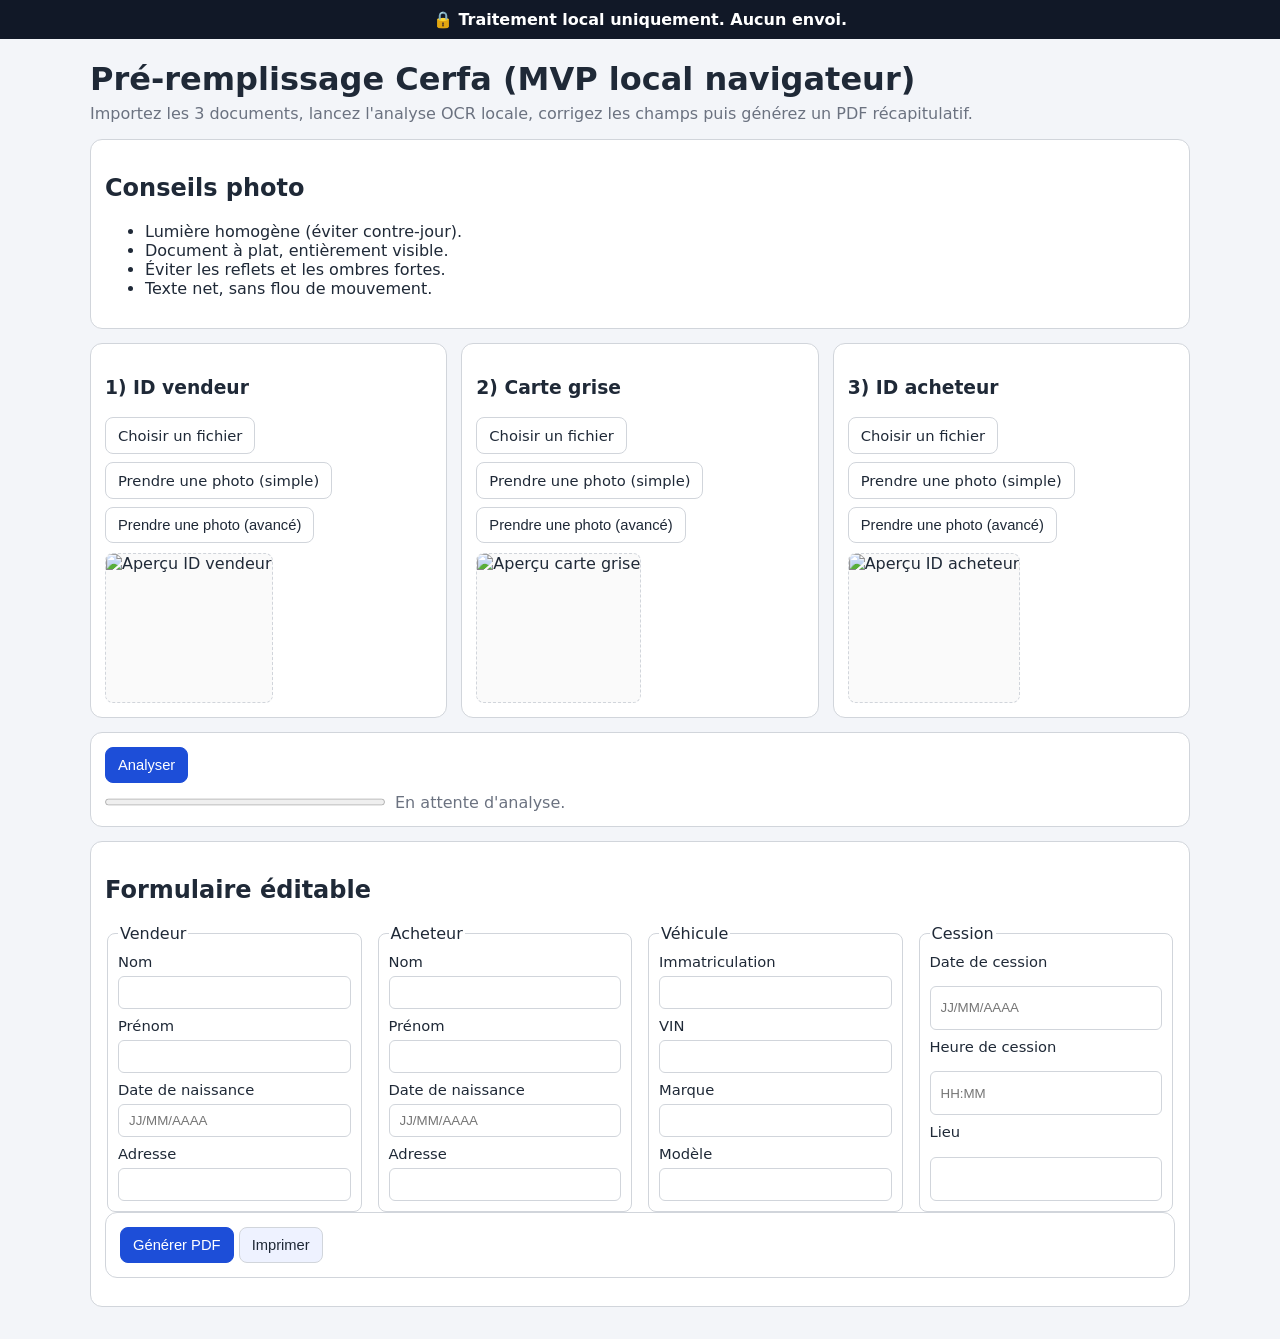
==== cerfa/index.html @ bf7cab0f "Add standalone /cerfa local MVP page with OCR flow and PDF export" ====
<!DOCTYPE html>
<html lang="fr">
<head>
  <meta charset="UTF-8" />
  <meta name="viewport" content="width=device-width, initial-scale=1.0" />
  <title>Assistant Cerfa - Traitement local</title>
  <link rel="stylesheet" href="styles.css" />
</head>
<body>
  <header class="banner" role="status" aria-live="polite">
    🔒 Traitement local uniquement. Aucun envoi.
  </header>

  <main class="container">
    <h1>Pré-remplissage Cerfa (MVP local navigateur)</h1>
    <p class="subtitle">Importez les 3 documents, lancez l'analyse OCR locale, corrigez les champs puis générez un PDF récapitulatif.</p>

    <section class="tips" aria-label="Conseils de prise de photo">
      <h2>Conseils photo</h2>
      <ul>
        <li>Lumière homogène (éviter contre-jour).</li>
        <li>Document à plat, entièrement visible.</li>
        <li>Éviter les reflets et les ombres fortes.</li>
        <li>Texte net, sans flou de mouvement.</li>
      </ul>
    </section>

    <section class="documents" aria-label="Documents à analyser">
      <article class="doc-card" data-doc="sellerId">
        <h3>1) ID vendeur</h3>
        <div class="actions-row">
          <label class="btn" for="sellerId-file">Choisir un fichier</label>
          <input id="sellerId-file" type="file" accept="image/*" />

          <label class="btn" for="sellerId-capture">Prendre une photo (simple)</label>
          <input id="sellerId-capture" type="file" accept="image/*" capture="environment" />

          <button class="btn" type="button" data-open-camera="sellerId">Prendre une photo (avancé)</button>
        </div>
        <img id="sellerId-preview" class="preview" alt="Aperçu ID vendeur" />
      </article>

      <article class="doc-card" data-doc="registration">
        <h3>2) Carte grise</h3>
        <div class="actions-row">
          <label class="btn" for="registration-file">Choisir un fichier</label>
          <input id="registration-file" type="file" accept="image/*" />

          <label class="btn" for="registration-capture">Prendre une photo (simple)</label>
          <input id="registration-capture" type="file" accept="image/*" capture="environment" />

          <button class="btn" type="button" data-open-camera="registration">Prendre une photo (avancé)</button>
        </div>
        <img id="registration-preview" class="preview" alt="Aperçu carte grise" />
      </article>

      <article class="doc-card" data-doc="buyerId">
        <h3>3) ID acheteur</h3>
        <div class="actions-row">
          <label class="btn" for="buyerId-file">Choisir un fichier</label>
          <input id="buyerId-file" type="file" accept="image/*" />

          <label class="btn" for="buyerId-capture">Prendre une photo (simple)</label>
          <input id="buyerId-capture" type="file" accept="image/*" capture="environment" />

          <button class="btn" type="button" data-open-camera="buyerId">Prendre une photo (avancé)</button>
        </div>
        <img id="buyerId-preview" class="preview" alt="Aperçu ID acheteur" />
      </article>
    </section>

    <section class="controls">
      <button id="analyzeBtn" type="button" class="btn-primary">Analyser</button>
      <div class="progress-wrap" aria-live="polite">
        <progress id="ocrProgress" value="0" max="100"></progress>
        <span id="ocrStatus">En attente d'analyse.</span>
      </div>
    </section>

    <section class="form-section">
      <h2>Formulaire éditable</h2>
      <form id="cerfaForm">
        <fieldset>
          <legend>Vendeur</legend>
          <label>Nom <input name="sellerName" /></label>
          <label>Prénom <input name="sellerFirstName" /></label>
          <label>Date de naissance <input name="sellerBirthDate" placeholder="JJ/MM/AAAA" /></label>
          <label>Adresse <input name="sellerAddress" /></label>
        </fieldset>

        <fieldset>
          <legend>Acheteur</legend>
          <label>Nom <input name="buyerName" /></label>
          <label>Prénom <input name="buyerFirstName" /></label>
          <label>Date de naissance <input name="buyerBirthDate" placeholder="JJ/MM/AAAA" /></label>
          <label>Adresse <input name="buyerAddress" /></label>
        </fieldset>

        <fieldset>
          <legend>Véhicule</legend>
          <label>Immatriculation <input name="plate" /></label>
          <label>VIN <input name="vin" /></label>
          <label>Marque <input name="brand" /></label>
          <label>Modèle <input name="model" /></label>
        </fieldset>

        <fieldset>
          <legend>Cession</legend>
          <label>Date de cession <input name="saleDate" placeholder="JJ/MM/AAAA" /></label>
          <label>Heure de cession <input name="saleTime" placeholder="HH:MM" /></label>
          <label>Lieu <input name="salePlace" /></label>
        </fieldset>
      </form>

      <div class="controls">
        <button id="pdfBtn" type="button" class="btn-primary">Générer PDF</button>
        <button id="printBtn" type="button" class="btn-secondary">Imprimer</button>
      </div>
    </section>
  </main>

  <dialog id="cameraDialog">
    <form method="dialog" class="camera-box">
      <h3>Capture avancée</h3>
      <video id="cameraVideo" autoplay playsinline></video>
      <canvas id="cameraCanvas" hidden></canvas>
      <div class="camera-actions">
        <button id="captureBtn" type="button" class="btn-primary">Capturer</button>
        <button id="closeCameraBtn" type="button" class="btn-secondary">Fermer</button>
      </div>
      <p id="cameraStatus">Autorisez la caméra pour capturer le document.</p>
    </form>
  </dialog>

  <script src="lib/tesseract.min.js"></script>
  <script src="lib/pdf-lib.min.js"></script>
  <script src="app.js"></script>
</body>
</html>
---- cerfa/styles.css ----
:root {
  color-scheme: light;
  --bg: #f3f5f9;
  --card: #fff;
  --text: #1f2937;
  --muted: #6b7280;
  --border: #d1d5db;
  --accent: #1d4ed8;
}

* { box-sizing: border-box; }
body {
  margin: 0;
  font-family: Inter, system-ui, -apple-system, Segoe UI, Roboto, sans-serif;
  background: var(--bg);
  color: var(--text);
}

.banner {
  position: sticky;
  top: 0;
  z-index: 10;
  background: #111827;
  color: #fff;
  padding: 10px 16px;
  text-align: center;
  font-weight: 600;
}

.container {
  width: min(1100px, 96vw);
  margin: 16px auto 32px;
}

h1 { margin-bottom: 6px; }
.subtitle { margin-top: 0; color: var(--muted); }

.tips,
.doc-card,
.form-section,
.controls {
  background: var(--card);
  border: 1px solid var(--border);
  border-radius: 12px;
  padding: 14px;
  margin-bottom: 14px;
}

.documents {
  display: grid;
  grid-template-columns: repeat(auto-fit, minmax(290px, 1fr));
  gap: 14px;
}

.actions-row {
  display: flex;
  flex-wrap: wrap;
  gap: 8px;
  margin-bottom: 10px;
}

input[type="file"] { display: none; }

.btn,
.btn-primary,
.btn-secondary {
  border: 1px solid var(--border);
  background: #fff;
  color: var(--text);
  padding: 9px 12px;
  border-radius: 8px;
  cursor: pointer;
  font-size: 0.92rem;
}

.btn-primary {
  background: var(--accent);
  border-color: var(--accent);
  color: #fff;
}

.btn-secondary { background: #eef2ff; }

.preview {
  width: 100%;
  min-height: 150px;
  max-height: 220px;
  object-fit: contain;
  border: 1px dashed var(--border);
  border-radius: 8px;
  background: #fafafa;
}

.progress-wrap {
  margin-top: 10px;
  display: flex;
  align-items: center;
  gap: 10px;
}

progress {
  width: 280px;
  max-width: 100%;
  height: 14px;
}

#ocrStatus { color: var(--muted); }

form {
  display: grid;
  grid-template-columns: repeat(auto-fit, minmax(240px, 1fr));
  gap: 12px;
}

fieldset {
  border: 1px solid var(--border);
  border-radius: 8px;
  padding: 10px;
  display: grid;
  gap: 8px;
}

label { display: grid; gap: 6px; font-size: 0.92rem; }
input {
  border: 1px solid var(--border);
  border-radius: 6px;
  padding: 8px 10px;
}

dialog {
  border: 0;
  border-radius: 12px;
  width: min(640px, 95vw);
  padding: 0;
}

dialog::backdrop { background: rgba(0, 0, 0, 0.55); }

.camera-box { padding: 14px; }
#cameraVideo {
  width: 100%;
  border-radius: 8px;
  background: #000;
  max-height: 55vh;
}
.camera-actions {
  display: flex;
  gap: 8px;
  margin-top: 10px;
}
#cameraStatus { color: var(--muted); }
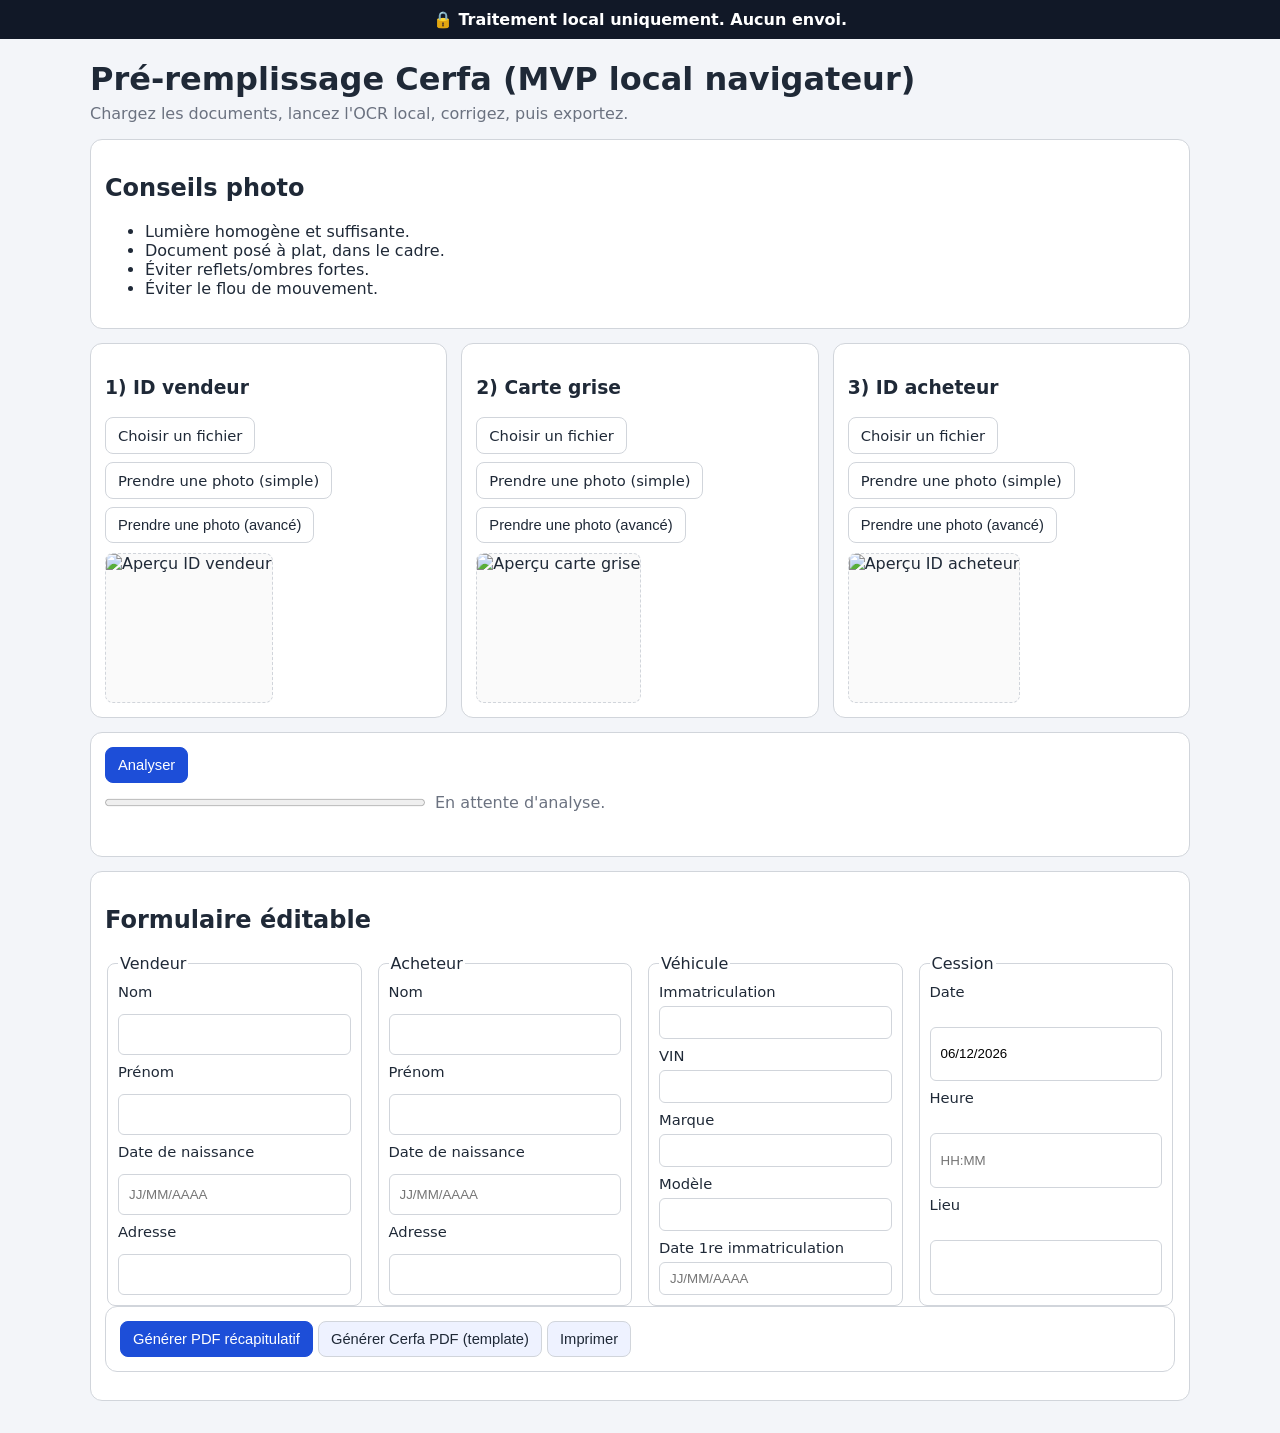
==== commit e1ec2f39: "Debug and wire /cerfa analyze flow with local OCR paths and template stub" ====
--- a/cerfa/index.html
+++ b/cerfa/index.html
@@ -4,7 +4,11 @@
   <meta charset="UTF-8" />
   <meta name="viewport" content="width=device-width, initial-scale=1.0" />
   <title>Assistant Cerfa - Traitement local</title>
-  <link rel="stylesheet" href="styles.css" />
+  <link rel="stylesheet" href="./styles.css" />
+
+  <script src="./lib/tesseract.min.js" defer></script>
+  <script src="./lib/pdf-lib.min.js" defer></script>
+  <script src="./app.js" defer></script>
 </head>
 <body>
   <header class="banner" role="status" aria-live="polite">
@@ -13,59 +17,59 @@
 
   <main class="container">
     <h1>Pré-remplissage Cerfa (MVP local navigateur)</h1>
-    <p class="subtitle">Importez les 3 documents, lancez l'analyse OCR locale, corrigez les champs puis générez un PDF récapitulatif.</p>
+    <p class="subtitle">Chargez les documents, lancez l'OCR local, corrigez, puis exportez.</p>
 
     <section class="tips" aria-label="Conseils de prise de photo">
       <h2>Conseils photo</h2>
       <ul>
-        <li>Lumière homogène (éviter contre-jour).</li>
-        <li>Document à plat, entièrement visible.</li>
-        <li>Éviter les reflets et les ombres fortes.</li>
-        <li>Texte net, sans flou de mouvement.</li>
+        <li>Lumière homogène et suffisante.</li>
+        <li>Document posé à plat, dans le cadre.</li>
+        <li>Éviter reflets/ombres fortes.</li>
+        <li>Éviter le flou de mouvement.</li>
       </ul>
     </section>
 
     <section class="documents" aria-label="Documents à analyser">
-      <article class="doc-card" data-doc="sellerId">
+      <article class="doc-card">
         <h3>1) ID vendeur</h3>
         <div class="actions-row">
-          <label class="btn" for="sellerId-file">Choisir un fichier</label>
-          <input id="sellerId-file" type="file" accept="image/*" />
+          <label class="btn" for="seller_file">Choisir un fichier</label>
+          <input id="seller_file" type="file" accept="image/*" />
 
-          <label class="btn" for="sellerId-capture">Prendre une photo (simple)</label>
-          <input id="sellerId-capture" type="file" accept="image/*" capture="environment" />
+          <label class="btn" for="seller_capture">Prendre une photo (simple)</label>
+          <input id="seller_capture" type="file" accept="image/*" capture="environment" />
 
-          <button class="btn" type="button" data-open-camera="sellerId">Prendre une photo (avancé)</button>
+          <button class="btn" type="button" data-open-camera="seller">Prendre une photo (avancé)</button>
         </div>
-        <img id="sellerId-preview" class="preview" alt="Aperçu ID vendeur" />
+        <img id="seller_preview" class="preview" alt="Aperçu ID vendeur" />
       </article>
 
-      <article class="doc-card" data-doc="registration">
+      <article class="doc-card">
         <h3>2) Carte grise</h3>
         <div class="actions-row">
-          <label class="btn" for="registration-file">Choisir un fichier</label>
-          <input id="registration-file" type="file" accept="image/*" />
+          <label class="btn" for="registration_file">Choisir un fichier</label>
+          <input id="registration_file" type="file" accept="image/*" />
 
-          <label class="btn" for="registration-capture">Prendre une photo (simple)</label>
-          <input id="registration-capture" type="file" accept="image/*" capture="environment" />
+          <label class="btn" for="registration_capture">Prendre une photo (simple)</label>
+          <input id="registration_capture" type="file" accept="image/*" capture="environment" />
 
           <button class="btn" type="button" data-open-camera="registration">Prendre une photo (avancé)</button>
         </div>
-        <img id="registration-preview" class="preview" alt="Aperçu carte grise" />
+        <img id="registration_preview" class="preview" alt="Aperçu carte grise" />
       </article>
 
-      <article class="doc-card" data-doc="buyerId">
+      <article class="doc-card">
         <h3>3) ID acheteur</h3>
         <div class="actions-row">
-          <label class="btn" for="buyerId-file">Choisir un fichier</label>
-          <input id="buyerId-file" type="file" accept="image/*" />
+          <label class="btn" for="buyer_file">Choisir un fichier</label>
+          <input id="buyer_file" type="file" accept="image/*" />
 
-          <label class="btn" for="buyerId-capture">Prendre une photo (simple)</label>
-          <input id="buyerId-capture" type="file" accept="image/*" capture="environment" />
+          <label class="btn" for="buyer_capture">Prendre une photo (simple)</label>
+          <input id="buyer_capture" type="file" accept="image/*" capture="environment" />
 
-          <button class="btn" type="button" data-open-camera="buyerId">Prendre une photo (avancé)</button>
+          <button class="btn" type="button" data-open-camera="buyer">Prendre une photo (avancé)</button>
         </div>
-        <img id="buyerId-preview" class="preview" alt="Aperçu ID acheteur" />
+        <img id="buyer_preview" class="preview" alt="Aperçu ID acheteur" />
       </article>
     </section>
 
@@ -75,6 +79,7 @@
         <progress id="ocrProgress" value="0" max="100"></progress>
         <span id="ocrStatus">En attente d'analyse.</span>
       </div>
+      <p id="uiMessage" class="ui-message"></p>
     </section>
 
     <section class="form-section">
@@ -82,38 +87,40 @@
       <form id="cerfaForm">
         <fieldset>
           <legend>Vendeur</legend>
-          <label>Nom <input name="sellerName" /></label>
-          <label>Prénom <input name="sellerFirstName" /></label>
-          <label>Date de naissance <input name="sellerBirthDate" placeholder="JJ/MM/AAAA" /></label>
-          <label>Adresse <input name="sellerAddress" /></label>
+          <label>Nom <input id="seller_lastname" name="seller_lastname" /></label>
+          <label>Prénom <input id="seller_firstname" name="seller_firstname" /></label>
+          <label>Date de naissance <input id="seller_dob" name="seller_dob" placeholder="JJ/MM/AAAA" /></label>
+          <label>Adresse <input id="seller_address" name="seller_address" /></label>
         </fieldset>
 
         <fieldset>
           <legend>Acheteur</legend>
-          <label>Nom <input name="buyerName" /></label>
-          <label>Prénom <input name="buyerFirstName" /></label>
-          <label>Date de naissance <input name="buyerBirthDate" placeholder="JJ/MM/AAAA" /></label>
-          <label>Adresse <input name="buyerAddress" /></label>
+          <label>Nom <input id="buyer_lastname" name="buyer_lastname" /></label>
+          <label>Prénom <input id="buyer_firstname" name="buyer_firstname" /></label>
+          <label>Date de naissance <input id="buyer_dob" name="buyer_dob" placeholder="JJ/MM/AAAA" /></label>
+          <label>Adresse <input id="buyer_address" name="buyer_address" /></label>
         </fieldset>
 
         <fieldset>
           <legend>Véhicule</legend>
-          <label>Immatriculation <input name="plate" /></label>
-          <label>VIN <input name="vin" /></label>
-          <label>Marque <input name="brand" /></label>
-          <label>Modèle <input name="model" /></label>
+          <label>Immatriculation <input id="vehicle_plate" name="vehicle_plate" /></label>
+          <label>VIN <input id="vehicle_vin" name="vehicle_vin" /></label>
+          <label>Marque <input id="vehicle_make" name="vehicle_make" /></label>
+          <label>Modèle <input id="vehicle_model" name="vehicle_model" /></label>
+          <label>Date 1re immatriculation <input id="vehicle_first_reg_date" name="vehicle_first_reg_date" placeholder="JJ/MM/AAAA" /></label>
         </fieldset>
 
         <fieldset>
           <legend>Cession</legend>
-          <label>Date de cession <input name="saleDate" placeholder="JJ/MM/AAAA" /></label>
-          <label>Heure de cession <input name="saleTime" placeholder="HH:MM" /></label>
-          <label>Lieu <input name="salePlace" /></label>
+          <label>Date <input id="date" name="date" placeholder="JJ/MM/AAAA" /></label>
+          <label>Heure <input id="sale_time" name="sale_time" placeholder="HH:MM" /></label>
+          <label>Lieu <input id="sale_place" name="sale_place" /></label>
         </fieldset>
       </form>
 
       <div class="controls">
-        <button id="pdfBtn" type="button" class="btn-primary">Générer PDF</button>
+        <button id="pdfBtn" type="button" class="btn-primary">Générer PDF récapitulatif</button>
+        <button id="templatePdfBtn" type="button" class="btn-secondary">Générer Cerfa PDF (template)</button>
         <button id="printBtn" type="button" class="btn-secondary">Imprimer</button>
       </div>
     </section>
@@ -131,9 +138,5 @@
       <p id="cameraStatus">Autorisez la caméra pour capturer le document.</p>
     </form>
   </dialog>
-
-  <script src="lib/tesseract.min.js"></script>
-  <script src="lib/pdf-lib.min.js"></script>
-  <script src="app.js"></script>
 </body>
 </html>
--- a/cerfa/styles.css
+++ b/cerfa/styles.css
@@ -7,7 +7,6 @@
   --border: #d1d5db;
   --accent: #1d4ed8;
 }
-
 * { box-sizing: border-box; }
 body {
   margin: 0;
@@ -15,7 +14,6 @@
   background: var(--bg);
   color: var(--text);
 }
-
 .banner {
   position: sticky;
   top: 0;
@@ -26,92 +24,43 @@
   text-align: center;
   font-weight: 600;
 }
-
-.container {
-  width: min(1100px, 96vw);
-  margin: 16px auto 32px;
-}
-
+.container { width: min(1100px, 96vw); margin: 16px auto 32px; }
 h1 { margin-bottom: 6px; }
 .subtitle { margin-top: 0; color: var(--muted); }
-
-.tips,
-.doc-card,
-.form-section,
-.controls {
+.tips, .doc-card, .form-section, .controls {
   background: var(--card);
   border: 1px solid var(--border);
   border-radius: 12px;
   padding: 14px;
   margin-bottom: 14px;
 }
-
 .documents {
   display: grid;
   grid-template-columns: repeat(auto-fit, minmax(290px, 1fr));
   gap: 14px;
 }
-
-.actions-row {
-  display: flex;
-  flex-wrap: wrap;
-  gap: 8px;
-  margin-bottom: 10px;
-}
-
+.actions-row { display: flex; flex-wrap: wrap; gap: 8px; margin-bottom: 10px; }
 input[type="file"] { display: none; }
-
-.btn,
-.btn-primary,
-.btn-secondary {
+.btn, .btn-primary, .btn-secondary {
   border: 1px solid var(--border);
   background: #fff;
   color: var(--text);
   padding: 9px 12px;
   border-radius: 8px;
   cursor: pointer;
-  font-size: 0.92rem;
+  font-size: .92rem;
 }
-
-.btn-primary {
-  background: var(--accent);
-  border-color: var(--accent);
-  color: #fff;
+.btn-primary { background: var(--accent); border-color: var(--accent); color: #fff; }
+.btn-secondary { background: #eef2ff; }
+.preview {
+  width: 100%; min-height: 150px; max-height: 220px;
+  object-fit: contain; border: 1px dashed var(--border); border-radius: 8px; background: #fafafa;
 }
-
-.btn-secondary { background: #eef2ff; }
-
-.preview {
-  width: 100%;
-  min-height: 150px;
-  max-height: 220px;
-  object-fit: contain;
-  border: 1px dashed var(--border);
-  border-radius: 8px;
-  background: #fafafa;
-}
-
-.progress-wrap {
-  margin-top: 10px;
-  display: flex;
-  align-items: center;
-  gap: 10px;
-}
-
-progress {
-  width: 280px;
-  max-width: 100%;
-  height: 14px;
-}
-
+.progress-wrap { margin-top: 10px; display: flex; align-items: center; gap: 10px; }
+progress { width: 320px; max-width: 100%; height: 15px; }
 #ocrStatus { color: var(--muted); }
-
-form {
-  display: grid;
-  grid-template-columns: repeat(auto-fit, minmax(240px, 1fr));
-  gap: 12px;
-}
-
+.ui-message { margin: 10px 0 0; color: #0f766e; min-height: 20px; }
+form { display: grid; grid-template-columns: repeat(auto-fit, minmax(240px, 1fr)); gap: 12px; }
 fieldset {
   border: 1px solid var(--border);
   border-radius: 8px;
@@ -119,33 +68,15 @@
   display: grid;
   gap: 8px;
 }
-
-label { display: grid; gap: 6px; font-size: 0.92rem; }
+label { display: grid; gap: 6px; font-size: .92rem; }
 input {
   border: 1px solid var(--border);
   border-radius: 6px;
   padding: 8px 10px;
 }
-
-dialog {
-  border: 0;
-  border-radius: 12px;
-  width: min(640px, 95vw);
-  padding: 0;
-}
-
-dialog::backdrop { background: rgba(0, 0, 0, 0.55); }
-
+dialog { border: 0; border-radius: 12px; width: min(640px, 95vw); padding: 0; }
+dialog::backdrop { background: rgba(0, 0, 0, .55); }
 .camera-box { padding: 14px; }
-#cameraVideo {
-  width: 100%;
-  border-radius: 8px;
-  background: #000;
-  max-height: 55vh;
-}
-.camera-actions {
-  display: flex;
-  gap: 8px;
-  margin-top: 10px;
-}
+#cameraVideo { width: 100%; border-radius: 8px; background: #000; max-height: 55vh; }
+.camera-actions { display: flex; gap: 8px; margin-top: 10px; }
 #cameraStatus { color: var(--muted); }
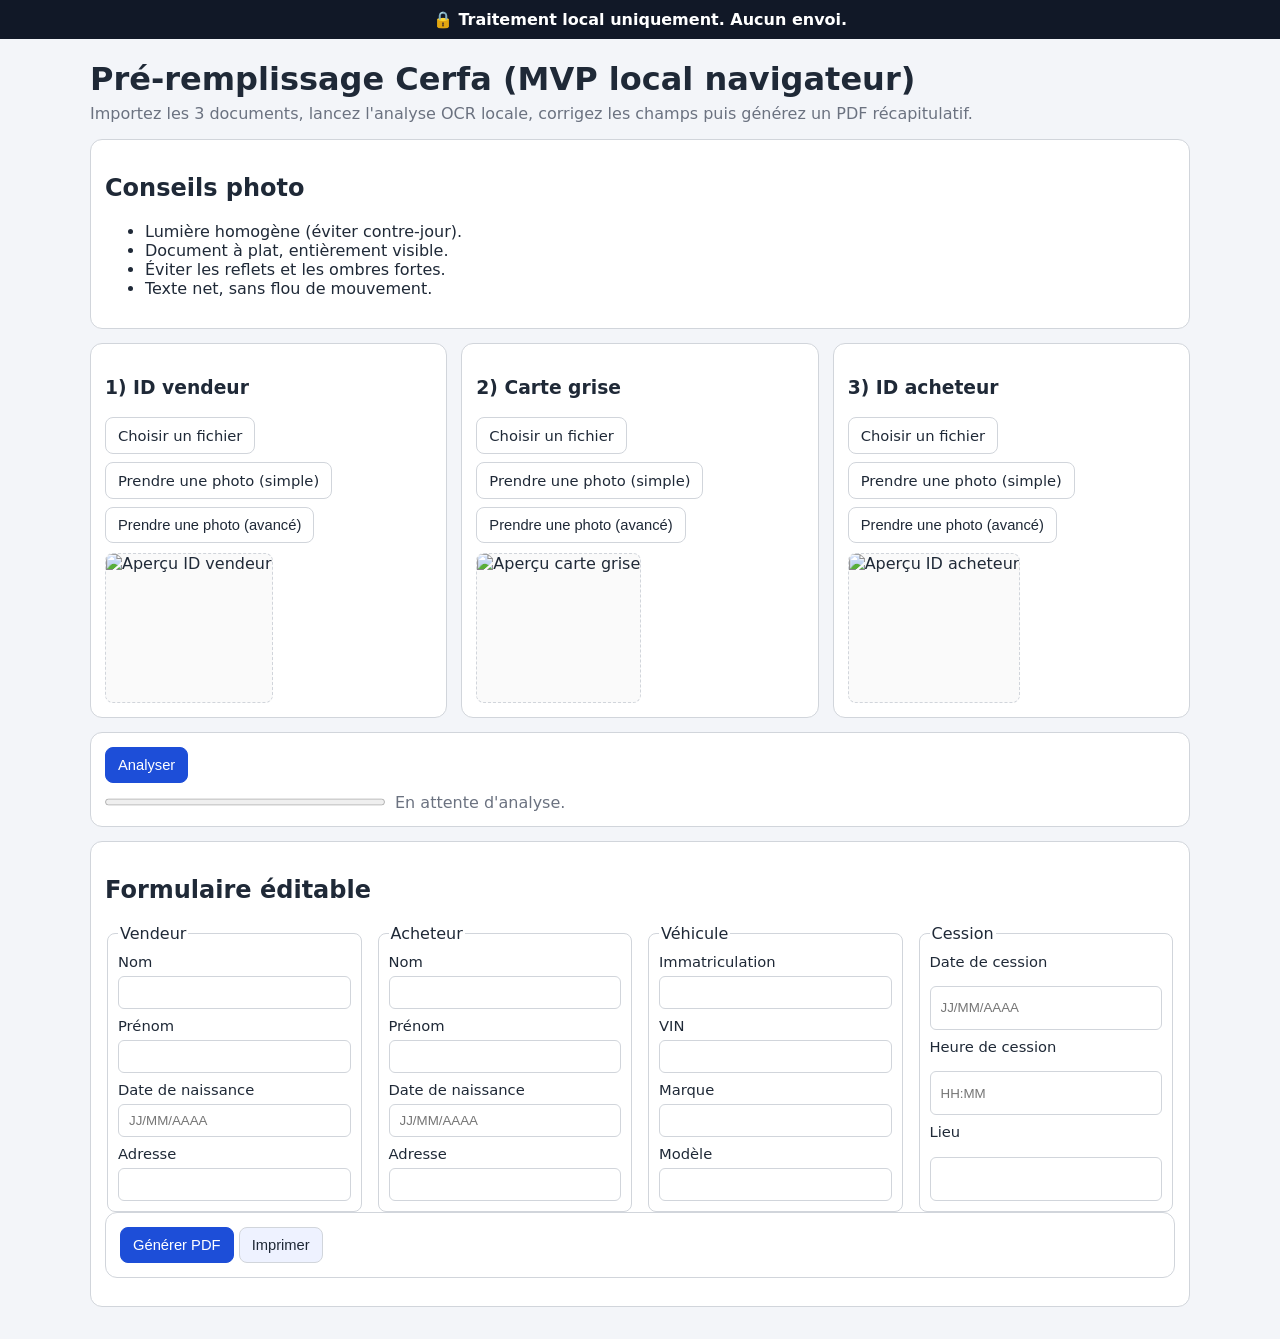
==== commit 29df6b69: "Merge branch 'main' into codex/add-ocr-tool-under-/cerfa-w5lmhv" ====
--- a/cerfa/index.html
+++ b/cerfa/index.html
@@ -4,11 +4,7 @@
   <meta charset="UTF-8" />
   <meta name="viewport" content="width=device-width, initial-scale=1.0" />
   <title>Assistant Cerfa - Traitement local</title>
-  <link rel="stylesheet" href="./styles.css" />
-
-  <script src="./lib/tesseract.min.js" defer></script>
-  <script src="./lib/pdf-lib.min.js" defer></script>
-  <script src="./app.js" defer></script>
+  <link rel="stylesheet" href="styles.css" />
 </head>
 <body>
   <header class="banner" role="status" aria-live="polite">
@@ -17,59 +13,59 @@
 
   <main class="container">
     <h1>Pré-remplissage Cerfa (MVP local navigateur)</h1>
-    <p class="subtitle">Chargez les documents, lancez l'OCR local, corrigez, puis exportez.</p>
+    <p class="subtitle">Importez les 3 documents, lancez l'analyse OCR locale, corrigez les champs puis générez un PDF récapitulatif.</p>
 
     <section class="tips" aria-label="Conseils de prise de photo">
       <h2>Conseils photo</h2>
       <ul>
-        <li>Lumière homogène et suffisante.</li>
-        <li>Document posé à plat, dans le cadre.</li>
-        <li>Éviter reflets/ombres fortes.</li>
-        <li>Éviter le flou de mouvement.</li>
+        <li>Lumière homogène (éviter contre-jour).</li>
+        <li>Document à plat, entièrement visible.</li>
+        <li>Éviter les reflets et les ombres fortes.</li>
+        <li>Texte net, sans flou de mouvement.</li>
       </ul>
     </section>
 
     <section class="documents" aria-label="Documents à analyser">
-      <article class="doc-card">
+      <article class="doc-card" data-doc="sellerId">
         <h3>1) ID vendeur</h3>
         <div class="actions-row">
-          <label class="btn" for="seller_file">Choisir un fichier</label>
-          <input id="seller_file" type="file" accept="image/*" />
+          <label class="btn" for="sellerId-file">Choisir un fichier</label>
+          <input id="sellerId-file" type="file" accept="image/*" />
 
-          <label class="btn" for="seller_capture">Prendre une photo (simple)</label>
-          <input id="seller_capture" type="file" accept="image/*" capture="environment" />
+          <label class="btn" for="sellerId-capture">Prendre une photo (simple)</label>
+          <input id="sellerId-capture" type="file" accept="image/*" capture="environment" />
 
-          <button class="btn" type="button" data-open-camera="seller">Prendre une photo (avancé)</button>
+          <button class="btn" type="button" data-open-camera="sellerId">Prendre une photo (avancé)</button>
         </div>
-        <img id="seller_preview" class="preview" alt="Aperçu ID vendeur" />
+        <img id="sellerId-preview" class="preview" alt="Aperçu ID vendeur" />
       </article>
 
-      <article class="doc-card">
+      <article class="doc-card" data-doc="registration">
         <h3>2) Carte grise</h3>
         <div class="actions-row">
-          <label class="btn" for="registration_file">Choisir un fichier</label>
-          <input id="registration_file" type="file" accept="image/*" />
+          <label class="btn" for="registration-file">Choisir un fichier</label>
+          <input id="registration-file" type="file" accept="image/*" />
 
-          <label class="btn" for="registration_capture">Prendre une photo (simple)</label>
-          <input id="registration_capture" type="file" accept="image/*" capture="environment" />
+          <label class="btn" for="registration-capture">Prendre une photo (simple)</label>
+          <input id="registration-capture" type="file" accept="image/*" capture="environment" />
 
           <button class="btn" type="button" data-open-camera="registration">Prendre une photo (avancé)</button>
         </div>
-        <img id="registration_preview" class="preview" alt="Aperçu carte grise" />
+        <img id="registration-preview" class="preview" alt="Aperçu carte grise" />
       </article>
 
-      <article class="doc-card">
+      <article class="doc-card" data-doc="buyerId">
         <h3>3) ID acheteur</h3>
         <div class="actions-row">
-          <label class="btn" for="buyer_file">Choisir un fichier</label>
-          <input id="buyer_file" type="file" accept="image/*" />
+          <label class="btn" for="buyerId-file">Choisir un fichier</label>
+          <input id="buyerId-file" type="file" accept="image/*" />
 
-          <label class="btn" for="buyer_capture">Prendre une photo (simple)</label>
-          <input id="buyer_capture" type="file" accept="image/*" capture="environment" />
+          <label class="btn" for="buyerId-capture">Prendre une photo (simple)</label>
+          <input id="buyerId-capture" type="file" accept="image/*" capture="environment" />
 
-          <button class="btn" type="button" data-open-camera="buyer">Prendre une photo (avancé)</button>
+          <button class="btn" type="button" data-open-camera="buyerId">Prendre une photo (avancé)</button>
         </div>
-        <img id="buyer_preview" class="preview" alt="Aperçu ID acheteur" />
+        <img id="buyerId-preview" class="preview" alt="Aperçu ID acheteur" />
       </article>
     </section>
 
@@ -79,7 +75,6 @@
         <progress id="ocrProgress" value="0" max="100"></progress>
         <span id="ocrStatus">En attente d'analyse.</span>
       </div>
-      <p id="uiMessage" class="ui-message"></p>
     </section>
 
     <section class="form-section">
@@ -87,40 +82,38 @@
       <form id="cerfaForm">
         <fieldset>
           <legend>Vendeur</legend>
-          <label>Nom <input id="seller_lastname" name="seller_lastname" /></label>
-          <label>Prénom <input id="seller_firstname" name="seller_firstname" /></label>
-          <label>Date de naissance <input id="seller_dob" name="seller_dob" placeholder="JJ/MM/AAAA" /></label>
-          <label>Adresse <input id="seller_address" name="seller_address" /></label>
+          <label>Nom <input name="sellerName" /></label>
+          <label>Prénom <input name="sellerFirstName" /></label>
+          <label>Date de naissance <input name="sellerBirthDate" placeholder="JJ/MM/AAAA" /></label>
+          <label>Adresse <input name="sellerAddress" /></label>
         </fieldset>
 
         <fieldset>
           <legend>Acheteur</legend>
-          <label>Nom <input id="buyer_lastname" name="buyer_lastname" /></label>
-          <label>Prénom <input id="buyer_firstname" name="buyer_firstname" /></label>
-          <label>Date de naissance <input id="buyer_dob" name="buyer_dob" placeholder="JJ/MM/AAAA" /></label>
-          <label>Adresse <input id="buyer_address" name="buyer_address" /></label>
+          <label>Nom <input name="buyerName" /></label>
+          <label>Prénom <input name="buyerFirstName" /></label>
+          <label>Date de naissance <input name="buyerBirthDate" placeholder="JJ/MM/AAAA" /></label>
+          <label>Adresse <input name="buyerAddress" /></label>
         </fieldset>
 
         <fieldset>
           <legend>Véhicule</legend>
-          <label>Immatriculation <input id="vehicle_plate" name="vehicle_plate" /></label>
-          <label>VIN <input id="vehicle_vin" name="vehicle_vin" /></label>
-          <label>Marque <input id="vehicle_make" name="vehicle_make" /></label>
-          <label>Modèle <input id="vehicle_model" name="vehicle_model" /></label>
-          <label>Date 1re immatriculation <input id="vehicle_first_reg_date" name="vehicle_first_reg_date" placeholder="JJ/MM/AAAA" /></label>
+          <label>Immatriculation <input name="plate" /></label>
+          <label>VIN <input name="vin" /></label>
+          <label>Marque <input name="brand" /></label>
+          <label>Modèle <input name="model" /></label>
         </fieldset>
 
         <fieldset>
           <legend>Cession</legend>
-          <label>Date <input id="date" name="date" placeholder="JJ/MM/AAAA" /></label>
-          <label>Heure <input id="sale_time" name="sale_time" placeholder="HH:MM" /></label>
-          <label>Lieu <input id="sale_place" name="sale_place" /></label>
+          <label>Date de cession <input name="saleDate" placeholder="JJ/MM/AAAA" /></label>
+          <label>Heure de cession <input name="saleTime" placeholder="HH:MM" /></label>
+          <label>Lieu <input name="salePlace" /></label>
         </fieldset>
       </form>
 
       <div class="controls">
-        <button id="pdfBtn" type="button" class="btn-primary">Générer PDF récapitulatif</button>
-        <button id="templatePdfBtn" type="button" class="btn-secondary">Générer Cerfa PDF (template)</button>
+        <button id="pdfBtn" type="button" class="btn-primary">Générer PDF</button>
         <button id="printBtn" type="button" class="btn-secondary">Imprimer</button>
       </div>
     </section>
@@ -138,5 +131,9 @@
       <p id="cameraStatus">Autorisez la caméra pour capturer le document.</p>
     </form>
   </dialog>
+
+  <script src="lib/tesseract.min.js"></script>
+  <script src="lib/pdf-lib.min.js"></script>
+  <script src="app.js"></script>
 </body>
 </html>
--- a/cerfa/styles.css
+++ b/cerfa/styles.css
@@ -7,6 +7,7 @@
   --border: #d1d5db;
   --accent: #1d4ed8;
 }
+
 * { box-sizing: border-box; }
 body {
   margin: 0;
@@ -14,6 +15,7 @@
   background: var(--bg);
   color: var(--text);
 }
+
 .banner {
   position: sticky;
   top: 0;
@@ -24,43 +26,92 @@
   text-align: center;
   font-weight: 600;
 }
-.container { width: min(1100px, 96vw); margin: 16px auto 32px; }
+
+.container {
+  width: min(1100px, 96vw);
+  margin: 16px auto 32px;
+}
+
 h1 { margin-bottom: 6px; }
 .subtitle { margin-top: 0; color: var(--muted); }
-.tips, .doc-card, .form-section, .controls {
+
+.tips,
+.doc-card,
+.form-section,
+.controls {
   background: var(--card);
   border: 1px solid var(--border);
   border-radius: 12px;
   padding: 14px;
   margin-bottom: 14px;
 }
+
 .documents {
   display: grid;
   grid-template-columns: repeat(auto-fit, minmax(290px, 1fr));
   gap: 14px;
 }
-.actions-row { display: flex; flex-wrap: wrap; gap: 8px; margin-bottom: 10px; }
+
+.actions-row {
+  display: flex;
+  flex-wrap: wrap;
+  gap: 8px;
+  margin-bottom: 10px;
+}
+
 input[type="file"] { display: none; }
-.btn, .btn-primary, .btn-secondary {
+
+.btn,
+.btn-primary,
+.btn-secondary {
   border: 1px solid var(--border);
   background: #fff;
   color: var(--text);
   padding: 9px 12px;
   border-radius: 8px;
   cursor: pointer;
-  font-size: .92rem;
+  font-size: 0.92rem;
 }
-.btn-primary { background: var(--accent); border-color: var(--accent); color: #fff; }
+
+.btn-primary {
+  background: var(--accent);
+  border-color: var(--accent);
+  color: #fff;
+}
+
 .btn-secondary { background: #eef2ff; }
+
 .preview {
-  width: 100%; min-height: 150px; max-height: 220px;
-  object-fit: contain; border: 1px dashed var(--border); border-radius: 8px; background: #fafafa;
+  width: 100%;
+  min-height: 150px;
+  max-height: 220px;
+  object-fit: contain;
+  border: 1px dashed var(--border);
+  border-radius: 8px;
+  background: #fafafa;
 }
-.progress-wrap { margin-top: 10px; display: flex; align-items: center; gap: 10px; }
-progress { width: 320px; max-width: 100%; height: 15px; }
+
+.progress-wrap {
+  margin-top: 10px;
+  display: flex;
+  align-items: center;
+  gap: 10px;
+}
+
+progress {
+  width: 280px;
+  max-width: 100%;
+  height: 14px;
+}
+
 #ocrStatus { color: var(--muted); }
-.ui-message { margin: 10px 0 0; color: #0f766e; min-height: 20px; }
-form { display: grid; grid-template-columns: repeat(auto-fit, minmax(240px, 1fr)); gap: 12px; }
+
+form {
+  display: grid;
+  grid-template-columns: repeat(auto-fit, minmax(240px, 1fr));
+  gap: 12px;
+}
+
 fieldset {
   border: 1px solid var(--border);
   border-radius: 8px;
@@ -68,15 +119,33 @@
   display: grid;
   gap: 8px;
 }
-label { display: grid; gap: 6px; font-size: .92rem; }
+
+label { display: grid; gap: 6px; font-size: 0.92rem; }
 input {
   border: 1px solid var(--border);
   border-radius: 6px;
   padding: 8px 10px;
 }
-dialog { border: 0; border-radius: 12px; width: min(640px, 95vw); padding: 0; }
-dialog::backdrop { background: rgba(0, 0, 0, .55); }
+
+dialog {
+  border: 0;
+  border-radius: 12px;
+  width: min(640px, 95vw);
+  padding: 0;
+}
+
+dialog::backdrop { background: rgba(0, 0, 0, 0.55); }
+
 .camera-box { padding: 14px; }
-#cameraVideo { width: 100%; border-radius: 8px; background: #000; max-height: 55vh; }
-.camera-actions { display: flex; gap: 8px; margin-top: 10px; }
+#cameraVideo {
+  width: 100%;
+  border-radius: 8px;
+  background: #000;
+  max-height: 55vh;
+}
+.camera-actions {
+  display: flex;
+  gap: 8px;
+  margin-top: 10px;
+}
 #cameraStatus { color: var(--muted); }
